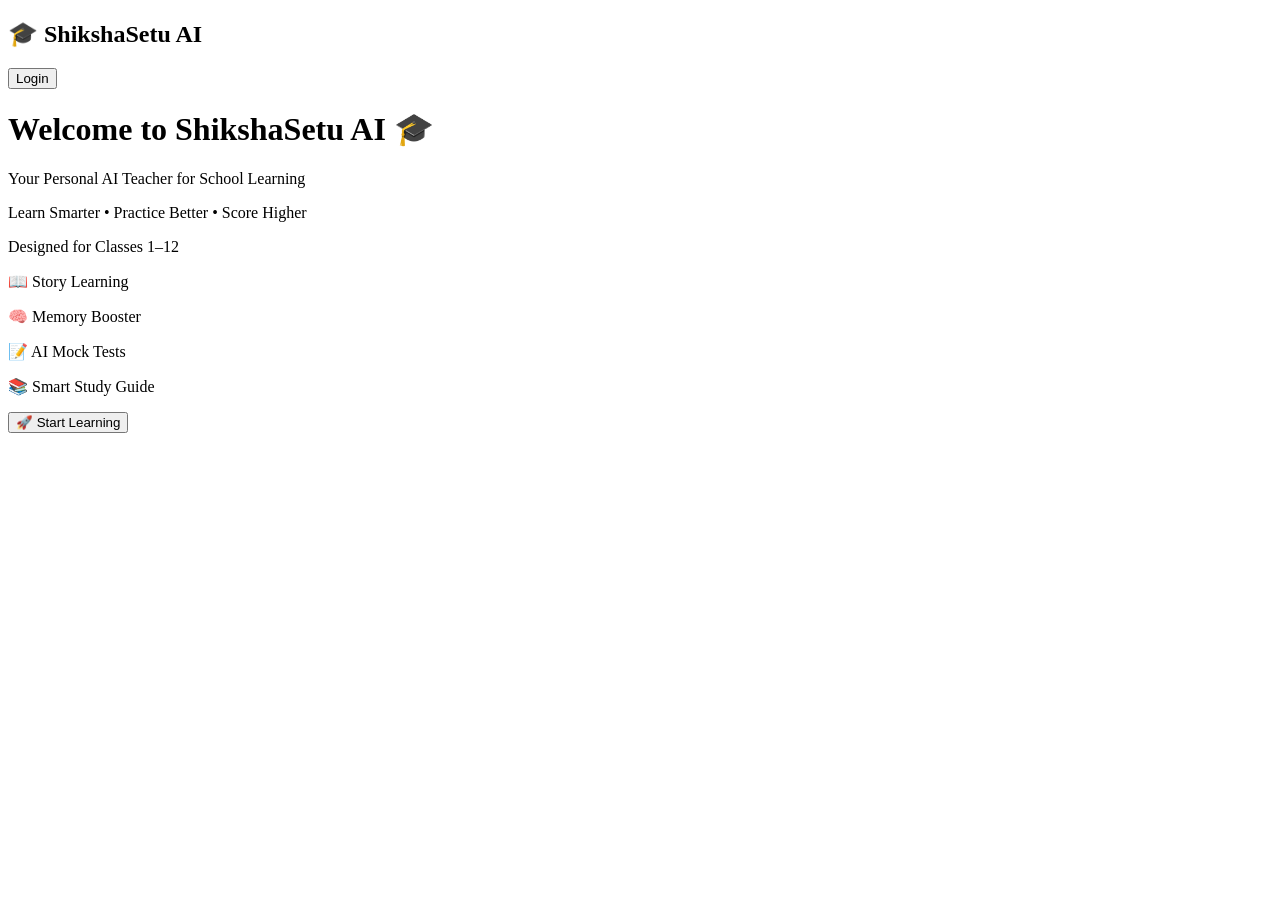
==== welcome.html @ 3daf667d "Remove duplicate root HTML files" ====
<!DOCTYPE html>
<html>
<head>
    <title>ShikshaSetu AI</title>
    <link rel="stylesheet" href="{{ url_for('static', filename='style.css') }}">
</head>

<body>

<div class="top-bar">
    <h2>🎓 ShikshaSetu AI</h2>

    <a href="/login">
        <button class="login-btn">Login</button>
    </a>
</div>

<div class="hero">

    <h1>Welcome to ShikshaSetu AI 🎓</h1>

    <p>
        Your Personal AI Teacher for School Learning
    </p>

    <p>
        Learn Smarter • Practice Better • Score Higher
    </p>

    <p>
        Designed for Classes 1–12
    </p>
    <div class="features">

        <p>📖 Story Learning</p>

        <p>🧠 Memory Booster</p>

        <p>📝 AI Mock Tests</p>

        <p>📚 Smart Study Guide</p>

    </div>

    <a href="/login">
        <button class="start-btn">
            🚀 Start Learning 
        </button>
    </a>

</div>

</body>
</html>
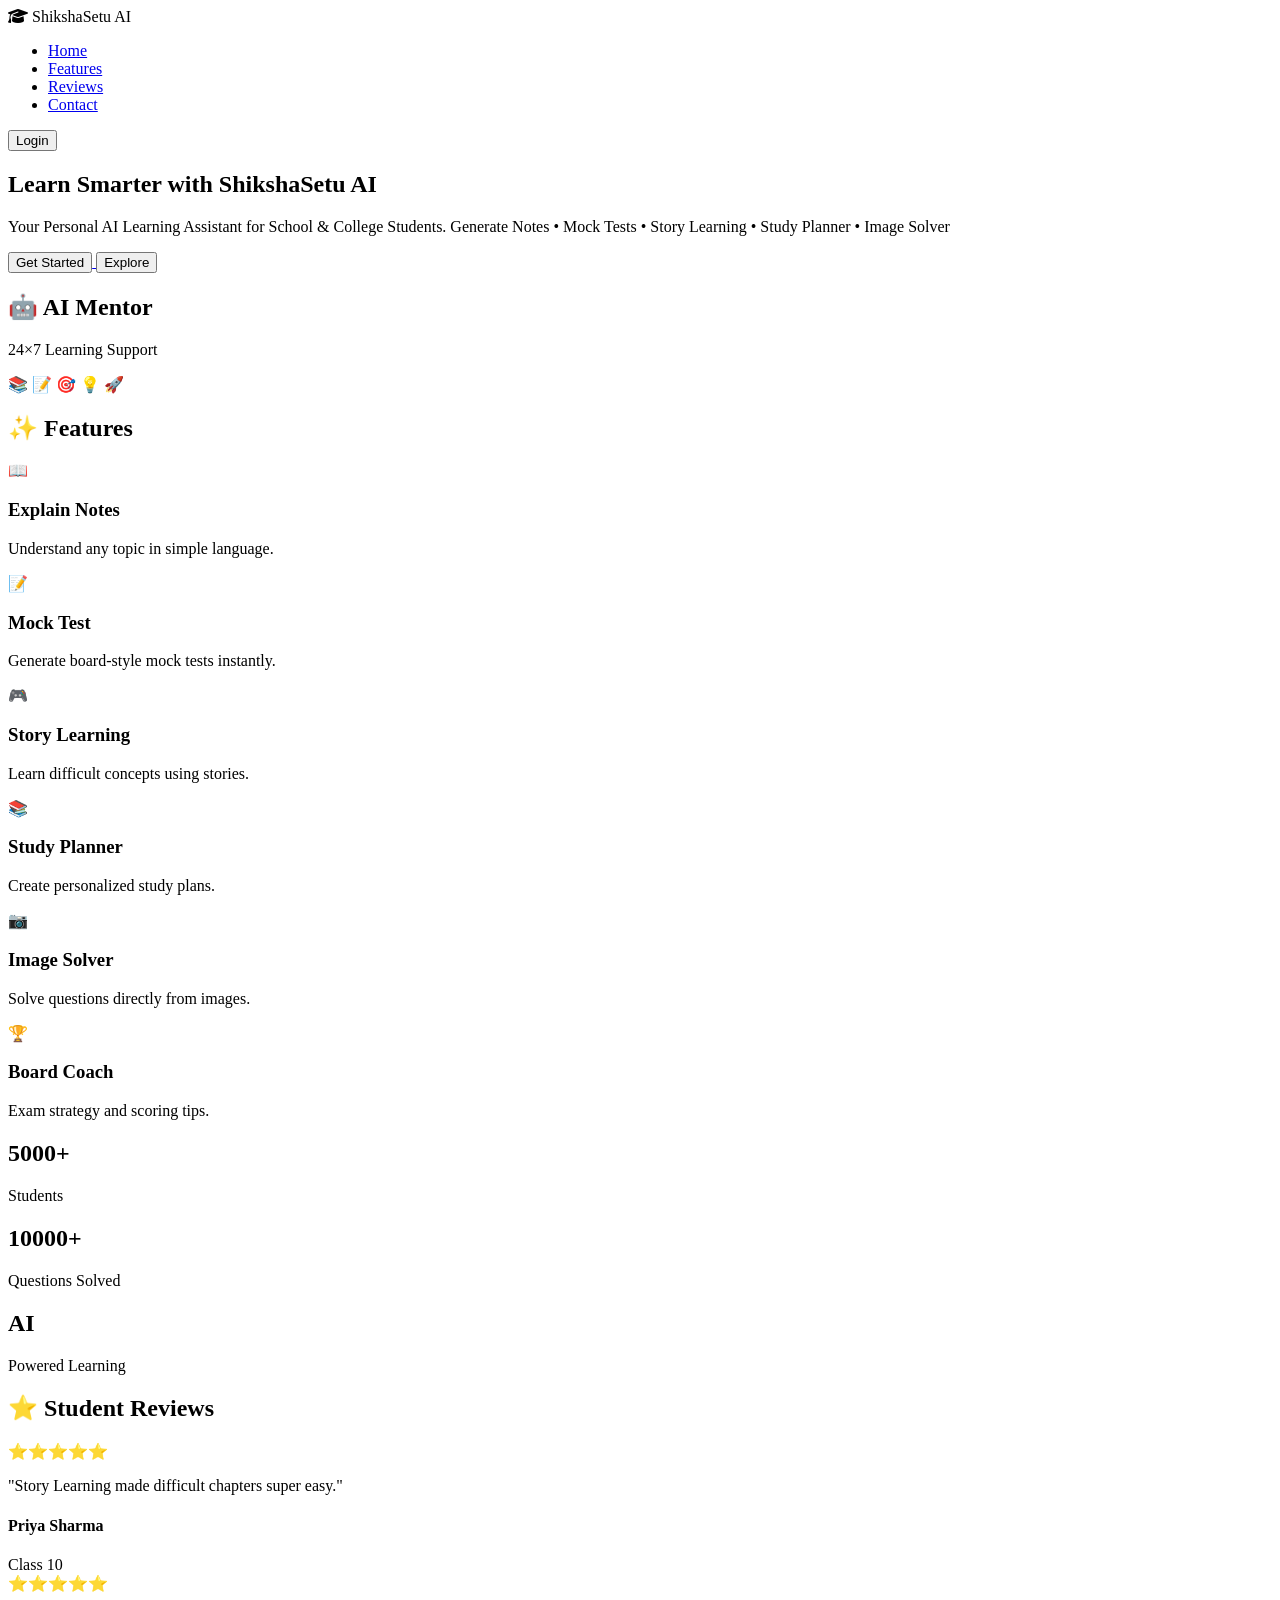
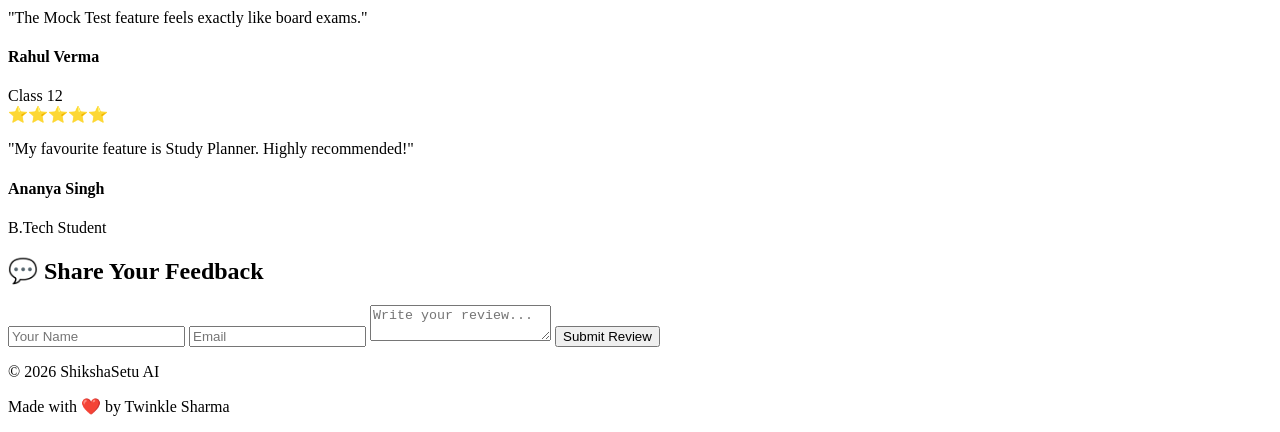
==== commit e0570b4b: "Updated welcome page UI" ====
--- a/welcome.html
+++ b/welcome.html
@@ -1,54 +1,277 @@
 <!DOCTYPE html>
-<html>
+<html lang="en">
 <head>
+    <meta charset="UTF-8">
+    <meta name="viewport" content="width=device-width, initial-scale=1.0">
     <title>ShikshaSetu AI</title>
+
     <link rel="stylesheet" href="{{ url_for('static', filename='style.css') }}">
+
+    <link href="https://fonts.googleapis.com/css2?family=Poppins:wght@300;400;500;600;700&display=swap" rel="stylesheet">
+
+    <link rel="stylesheet"
+    href="https://cdnjs.cloudflare.com/ajax/libs/font-awesome/6.7.2/css/all.min.css">
 </head>
 
 <body>
 
-<div class="top-bar">
-    <h2>🎓 ShikshaSetu AI</h2>
-
-    <a href="/login">
-        <button class="login-btn">Login</button>
-    </a>
-</div>
-
-<div class="hero">
-
-    <h1>Welcome to ShikshaSetu AI 🎓</h1>
-
-    <p>
-        Your Personal AI Teacher for School Learning
-    </p>
-
-    <p>
-        Learn Smarter • Practice Better • Score Higher
-    </p>
-
-    <p>
-        Designed for Classes 1–12
-    </p>
-    <div class="features">
-
-        <p>📖 Story Learning</p>
-
-        <p>🧠 Memory Booster</p>
-
-        <p>📝 AI Mock Tests</p>
-
-        <p>📚 Smart Study Guide</p>
-
-    </div>
-
-    <a href="/login">
-        <button class="start-btn">
-            🚀 Start Learning 
-        </button>
-    </a>
-
-</div>
+<header>
+
+<nav class="navbar">
+
+<div class="logo">
+<i class="fa-solid fa-graduation-cap"></i>
+<span>ShikshaSetu AI</span>
+</div>
+
+<ul>
+
+<li><a href="#">Home</a></li>
+<li><a href="#features">Features</a></li>
+<li><a href="#reviews">Reviews</a></li>
+<li><a href="#contact">Contact</a></li>
+
+</ul>
+
+<a href="/login">
+<button class="login-btn">
+Login
+</button>
+</a>
+
+</nav>
+
+</header>
+
+<section class="hero">
+
+<div class="hero-left">
+
+<h1>
+Learn Smarter with
+<span>ShikshaSetu AI</span>
+</h1>
+
+<p>
+
+Your Personal AI Learning Assistant for
+School & College Students.
+
+Generate Notes • Mock Tests • Story Learning •
+Study Planner • Image Solver
+
+</p>
+
+<div class="hero-buttons">
+
+<a href="/login">
+<button class="primary-btn">
+Get Started
+</button>
+</a>
+
+<a href="#features">
+<button class="secondary-btn">
+Explore
+</button>
+</a>
+
+</div>
+
+</div>
+
+<div class="hero-right">
+
+<div class="ai-card">
+
+<h2>🤖 AI Mentor</h2>
+
+<p>
+24×7 Learning Support
+</p>
+
+<div class="floating-icons">
+
+📚 📝 🎯 💡 🚀
+
+</div>
+
+</div>
+
+</div>
+
+</section>
+
+<section id="features" class="features">
+
+<h2>✨ Features</h2>
+
+<div class="feature-grid">
+
+<div class="feature-card">
+📖
+<h3>Explain Notes</h3>
+<p>Understand any topic in simple language.</p>
+</div>
+
+<div class="feature-card">
+📝
+<h3>Mock Test</h3>
+<p>Generate board-style mock tests instantly.</p>
+</div>
+
+<div class="feature-card">
+🎮
+<h3>Story Learning</h3>
+<p>Learn difficult concepts using stories.</p>
+</div>
+
+<div class="feature-card">
+📚
+<h3>Study Planner</h3>
+<p>Create personalized study plans.</p>
+</div>
+
+<div class="feature-card">
+📷
+<h3>Image Solver</h3>
+<p>Solve questions directly from images.</p>
+</div>
+
+<div class="feature-card">
+🏆
+<h3>Board Coach</h3>
+<p>Exam strategy and scoring tips.</p>
+</div>
+
+</div>
+
+</section>
+
+<section class="stats">
+
+<div class="stat-card">
+
+<h2>5000+</h2>
+
+<p>Students</p>
+
+</div>
+
+<div class="stat-card">
+
+<h2>10000+</h2>
+
+<p>Questions Solved</p>
+
+</div>
+
+<div class="stat-card">
+
+<h2>AI</h2>
+
+<p>Powered Learning</p>
+
+</div>
+
+</section>
+
+<section id="reviews" class="reviews">
+
+<h2>⭐ Student Reviews</h2>
+
+<div class="review-grid">
+
+<div class="review-card">
+
+⭐⭐⭐⭐⭐
+
+<p>
+
+"Story Learning made difficult chapters super easy."
+
+</p>
+
+<h4>Priya Sharma</h4>
+
+<span>Class 10</span>
+
+</div>
+
+<div class="review-card">
+
+⭐⭐⭐⭐⭐
+
+<p>
+
+"The Mock Test feature feels exactly like board exams."
+
+</p>
+
+<h4>Rahul Verma</h4>
+
+<span>Class 12</span>
+
+</div>
+
+<div class="review-card">
+
+⭐⭐⭐⭐⭐
+
+<p>
+
+"My favourite feature is Study Planner. Highly recommended!"
+
+</p>
+
+<h4>Ananya Singh</h4>
+
+<span>B.Tech Student</span>
+
+</div>
+
+</div>
+
+</section>
+
+<section class="feedback">
+
+<h2>💬 Share Your Feedback</h2>
+
+<form>
+
+<input type="text" placeholder="Your Name">
+
+<input type="email" placeholder="Email">
+
+<textarea placeholder="Write your review..."></textarea>
+
+<button type="submit">
+
+Submit Review
+
+</button>
+
+</form>
+
+</section>
+
+<footer id="contact">
+
+<p>
+
+© 2026 ShikshaSetu AI
+
+</p>
+
+<p>
+
+Made with ❤️ by Twinkle Sharma
+
+</p>
+
+</footer>
 
 </body>
+
 </html>
